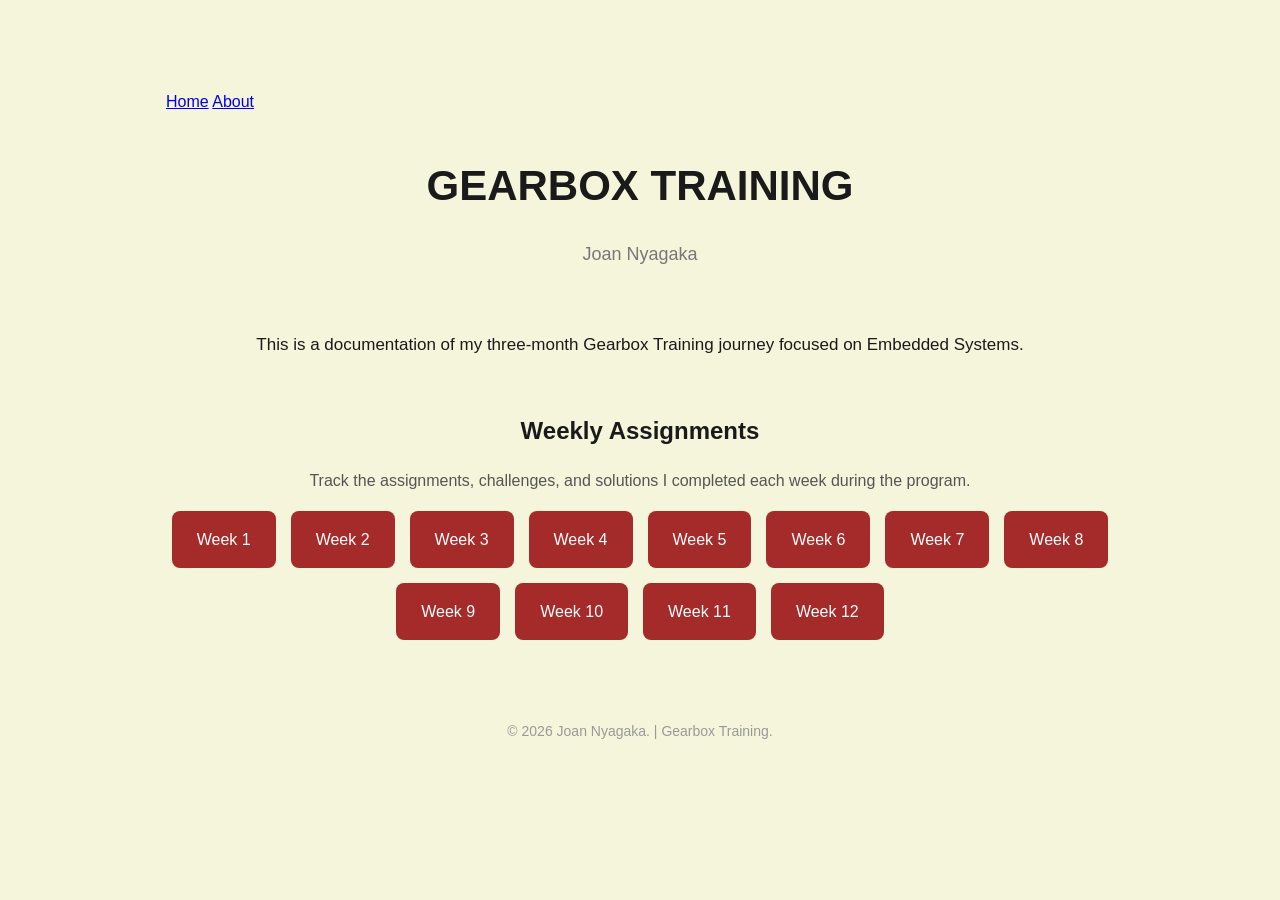
==== home.html @ 6c1e253d "This is my first commit" ====
<!DOCTYPE html>
<html>
<head>
    <title>Home Page</title>
    <link href="home.css" rel="stylesheet">
</head>
<body>
    <div class="navbar">
        <a href="home.html">Home</a>
        <a href="about.html">About </a>
    <section class="hero">
    <h1>GEARBOX TRAINING</h1>
    <p class="subtitle">Joan Nyagaka</p>
    </section>

    <section class="intro">
        <p> 
            This is a documentation of my three-month Gearbox Training journey focused on Embedded Systems.
        </p>
    </section>

    <section class="Assignments">
        <h2>Weekly Assignments</h2>
        <p>
            Track the assignments, challenges, and solutions I completed each week during the program.
        </p>
        <div class="assignment-cards">
            <a href="week1.html" class="card">Week 1</a>
            <a href="week2.html" class="card">Week 2</a>
            <a href="week3.html" class="card">Week 3</a>
            <a href="week4.html" class="card">Week 4</a>
            <a href="week5.html" class="card">Week 5</a>
            <a href="week6.html" class="card">Week 6</a>
            <a href="week7.html" class="card">Week 7</a>
            <a href="week8.html" class="card">Week 8</a>
            <a href="week9.html" class="card">Week 9</a>
            <a href="week10.html" class="card">Week 10</a>
            <a href="week11.html" class="card">Week 11</a>
            <a href="week12.html" class="card">Week 12</a>
        </div>
    </section>

    <footer>
        <p>
            &copy; 2026 Joan Nyagaka. | Gearbox Training.
        </p>
    </footer>

    </div>
</body>
</html>
---- home.css ----
body {
    font-family: 'Segoe UI', 'Helvetica Neue', sans-serif;
    background-color: beige;
    color: #1a1a1a;
    line-height: 1.7;
}
.navbar {
    width: 75%;
    max-width: 1000px;
    margin: auto;
    padding: 80px 0;
}

.hero {
    text-align: center;
    margin-bottom: 60px;
}
.hero h1 {
    font-size: 42px;
    font-weight: 600;
    margin-bottom: 10px;
}

.subtitle {
    font-size: 18px;
    color: #777
}
.intro {
    text-align: center;
    margin-bottom: 50px;
    line-height: 1.8;
    font-size: 17px;
}

.Assignments h2 {
    text-align: center;
    font-size: 24px;
    margin-bottom: 10px;
}
.Assignments p {
    text-align: center;
    font-size: 16px;
    color: #555;
}


.assignment-cards {
    display: flex;
    flex-wrap: wrap;
    justify-content: center;
    gap: 15px;
}

.card {
    display: inline-block;
    background-color: brown;
    color: white;
    padding: 15px 25px;
    border-radius: 8px;
    text-decoration: none;
    transition: transform 0.3s, background-color 0.3s;
}

.card:hover {
    transform: translateY(-5px);
    background-color: palevioletred;
}
footer {
    margin-top: 80px;
    text-align: center;
    font-size: 14px;
    color: #999;
}
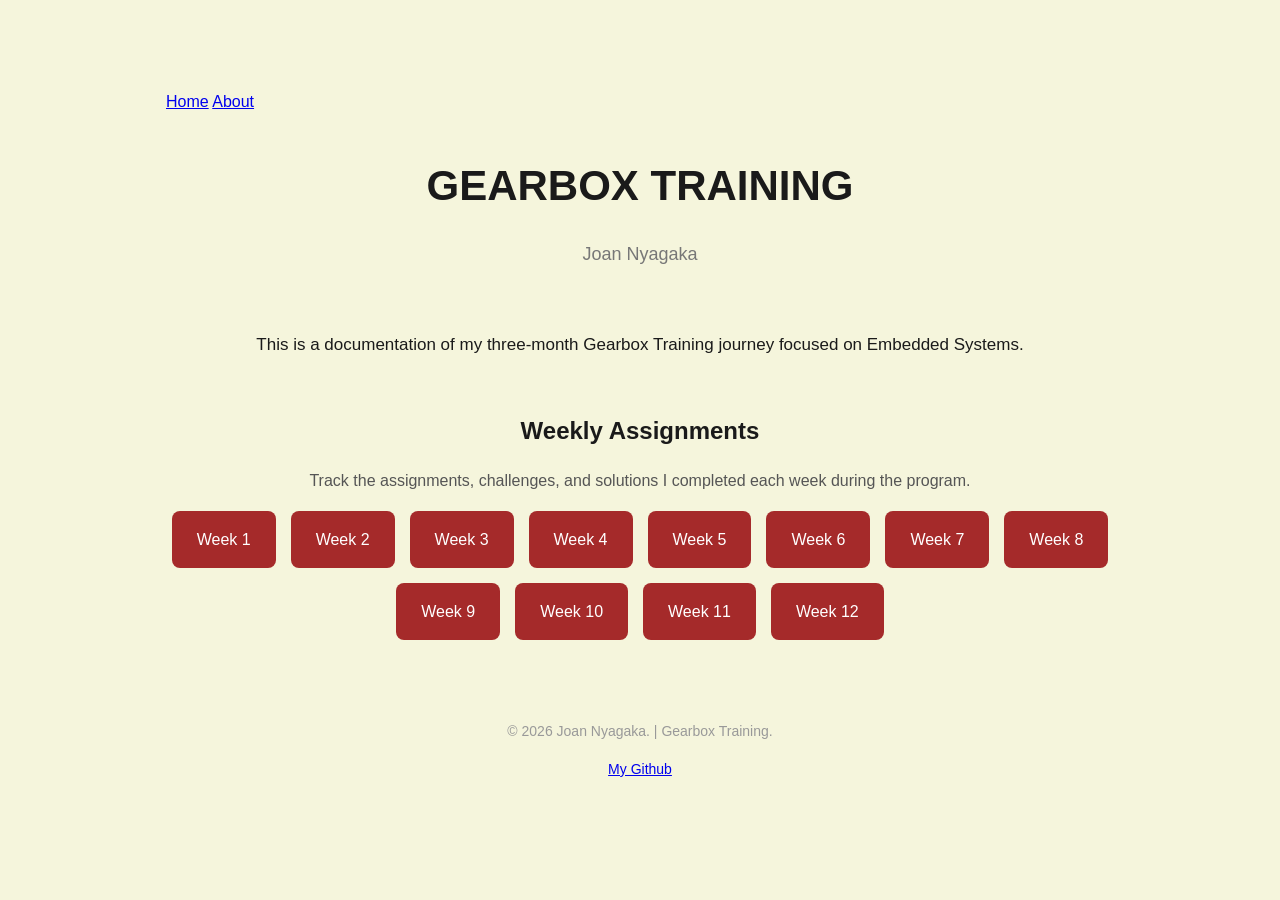
==== commit d54bd182: "Added my GitHub Account" ====
--- a/home.html
+++ b/home.html
@@ -44,6 +44,7 @@
         <p>
             &copy; 2026 Joan Nyagaka. | Gearbox Training.
         </p>
+        <a href="https://github.com/Joan-Kwamboka">My Github</a>
     </footer>
 
     </div>
